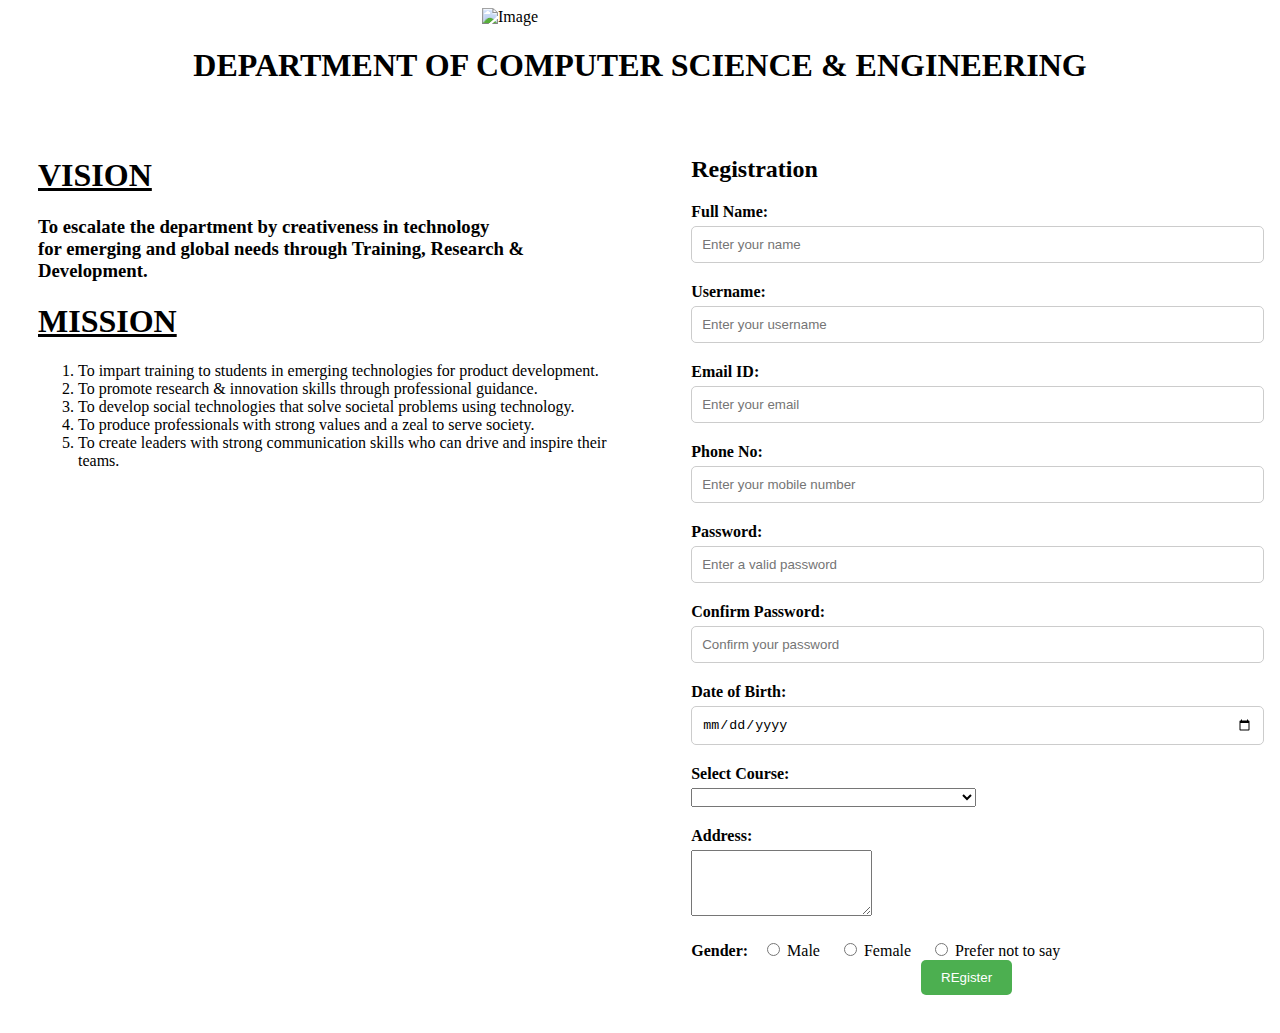
==== index.html @ 55d983e0 "Add files via upload" ====
<!DOCTYPE html>
<html>
<head>
  <meta name="viewport" content="width=device-width, initial-scale=1">
  <style>
    table, th, td {
      border: 1px solid black;
      border-collapse: collapse;
      width: 100%;
    }
    img {
      display: block;
      margin-left: auto;
      margin-right: auto;
    }
    /* Styling for the two-column layout */
    .container {
      display: flex;
      justify-content: space-between;
      padding: 20px;
    }
    .left-content {
      width: 50%;
      padding: 10px;
      border-radius: 8px;
    }
    .right-content {
      width: 45%;
      padding: 10px;
      border-radius: 8px;
    }
    /* Styling for the registration form */
    .form-container form {
      padding: 10px;
      border-radius: 8px;
      width: 100%;
    }
    .input-box {
      margin-bottom: 20px;
    }
    .input-box span {
      display: block;
      margin-bottom: 5px;
      font-weight: bold;
    }
    .input-box input {
      width: 100%;
      padding: 10px;
      border-radius: 5px;
      border: 1px solid #ccc;
    }
    .gender-info {
      margin-top: 10px;
    }
    .gender-info span {
      font-weight: bold;
      margin-right: 10px;
    }
    .gender-info label {
      margin-right: 15px;
    }
    .button {
      text-align: center;
    }
    .button input {
      padding: 10px 20px;
      border-radius: 5px;
      border: none;
      background-color: #4CAF50;
      color: white;
      cursor: pointer;
    }
    .button input:hover {
      background-color: #45a049;
    }
  </style>
</head>
<body>
    <img src="sasi.png" alt="Image" style="width:25%;">
    <div><center>
        <h1>DEPARTMENT OF COMPUTER SCIENCE & ENGINEERING</h1></center>    
    </div>
    <meta name="viewport" content="width=device-width, initial-scale=1.0">
    <title>Registration Form</title>

<!-- Main Content Section -->
<div class="container">
  <!-- Left Content: Vision and Mission -->
  <div class="left-content">
    <h1><u>VISION</u></h1>
    <h3>To escalate the department by creativeness in technology<br>for emerging and global needs through Training, Research &<br>Development.</h3>

    <h1><u>MISSION</u></h1>
    <ol>
        <li>To impart training to students in emerging technologies for product development.</li>
        <li>To promote research & innovation skills through professional guidance.</li>
        <li>To develop social technologies that solve societal problems using technology.</li>
        <li>To produce professionals with strong values and a zeal to serve society.</li>
        <li>To create leaders with strong communication skills who can drive and inspire their teams.</li>
    </ol>
  </div>

  <!-- Right Content: Registration Form -->
  <div class="right-content">
    <h2>Registration</h2>
    <form action="#">
      <div class="input-box">
        <span>Full Name:</span>
        <input type="text" placeholder="Enter your name" required>
      </div>
      <div class="input-box">
        <span>Username:</span>
        <input type="text" placeholder="Enter your username" required>
      </div>
      <div class="input-box">
        <span>Email ID:</span>
        <input type="email" placeholder="Enter your email" required>
      </div>
      <div class="input-box">
        <span>Phone No:</span>
        <input type="tel" placeholder="Enter your mobile number" required>
      </div>
      <div class="input-box">
        <span>Password:</span>
        <input type="password" placeholder="Enter a valid password" required>
      </div>
      <div class="input-box">
        <span>Confirm Password:</span>
        <input type="password" placeholder="Confirm your password" required>
      </div>
      <div class="input-box">
        <span>Date of Birth:</span>
        <input type="date" required>
      </div>  
      <div class="input-box">
      <span>Select Course:</span>
                        <select id="course" name="course" required>
                            <option value=""></option>
                            <option value="CSE">Computer Science and Engineering</option>
                            <option value="ECE">Electronics and Communication Engineering</option>
                            <option value="AIML">Artificial Intelligence and Machine Learning</option>
                        </select>
      </div>
      <div class="input-box">
      <span>Address:</span>
      <textarea id="address" name="address" rows="4" required></textarea>
      </div>
      <!-- Gender Selection -->
      <div class="gender-info">
        <span>Gender:</span>
        <label for="male">
          <input type="radio" name="gender" id="male">
          Male
        </label>
        <label for="female">
          <input type="radio" name="gender" id="female">
          Female
        </label>
        <label for="prefer-not-to-say">
          <input type="radio" name="gender" id="prefer-not-to-say">
          Prefer not to say
        </label>
      </div>
      <!-- Submit Button -->
      <div class="button">
        <input type="submit" value="REgister">
      </div>
    </form>
  </div>
</div>
</body>
</html>
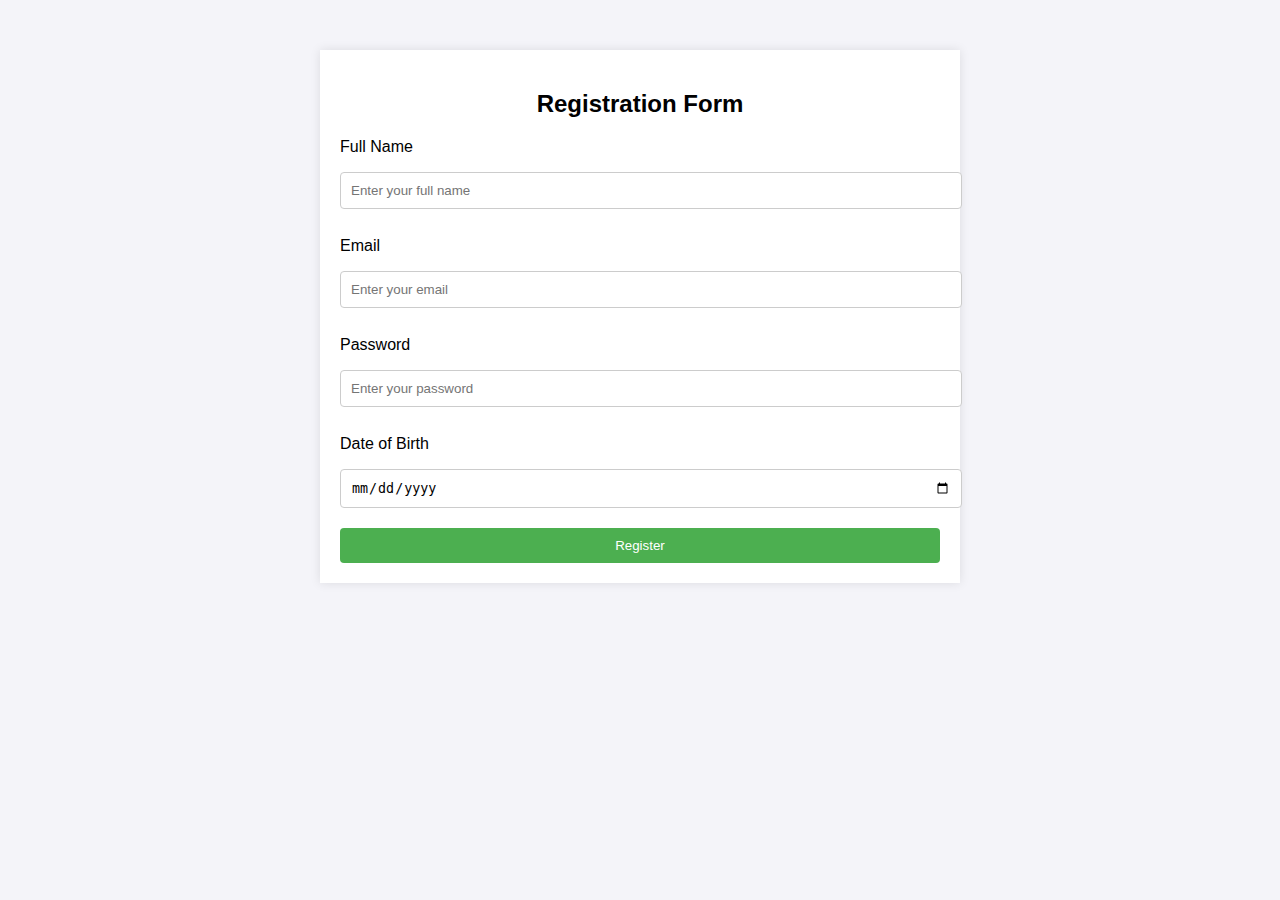
==== commit 8aa0fc32: "Add files via upload" ====
--- a/index.html
+++ b/index.html
@@ -1,172 +1,122 @@
 <!DOCTYPE html>
-<html>
+<html lang="en">
 <head>
-  <meta name="viewport" content="width=device-width, initial-scale=1">
-  <style>
-    table, th, td {
-      border: 1px solid black;
-      border-collapse: collapse;
-      width: 100%;
-    }
-    img {
-      display: block;
-      margin-left: auto;
-      margin-right: auto;
-    }
-    /* Styling for the two-column layout */
-    .container {
-      display: flex;
-      justify-content: space-between;
-      padding: 20px;
-    }
-    .left-content {
-      width: 50%;
-      padding: 10px;
-      border-radius: 8px;
-    }
-    .right-content {
-      width: 45%;
-      padding: 10px;
-      border-radius: 8px;
-    }
-    /* Styling for the registration form */
-    .form-container form {
-      padding: 10px;
-      border-radius: 8px;
-      width: 100%;
-    }
-    .input-box {
-      margin-bottom: 20px;
-    }
-    .input-box span {
-      display: block;
-      margin-bottom: 5px;
-      font-weight: bold;
-    }
-    .input-box input {
-      width: 100%;
-      padding: 10px;
-      border-radius: 5px;
-      border: 1px solid #ccc;
-    }
-    .gender-info {
-      margin-top: 10px;
-    }
-    .gender-info span {
-      font-weight: bold;
-      margin-right: 10px;
-    }
-    .gender-info label {
-      margin-right: 15px;
-    }
-    .button {
-      text-align: center;
-    }
-    .button input {
-      padding: 10px 20px;
-      border-radius: 5px;
-      border: none;
-      background-color: #4CAF50;
-      color: white;
-      cursor: pointer;
-    }
-    .button input:hover {
-      background-color: #45a049;
-    }
-  </style>
+    <meta charset="UTF-8">
+    <meta name="viewport" content="width=device-width, initial-scale=1.0">
+    <title>Registration Form</title>
+    <style>
+        body {
+            font-family: Arial, sans-serif;
+            margin: 0;
+            padding: 0;
+            background-color: #f4f4f9;
+        }
+        .container {
+            max-width: 600px;
+            margin: 50px auto;
+            padding: 20px;
+            background-color: white;
+            box-shadow: 0 0 10px rgba(0, 0, 0, 0.1);
+        }
+        h2 {
+            text-align: center;
+        }
+        label {
+            display: block;
+            margin: 8px 0;
+        }
+        input {
+            width: 100%;
+            padding: 10px;
+            margin: 8px 0 20px 0;
+            border: 1px solid #ccc;
+            border-radius: 4px;
+        }
+        .error {
+            color: red;
+            font-size: 12px;
+        }
+        button {
+            width: 100%;
+            padding: 10px;
+            background-color: #4CAF50;
+            color: white;
+            border: none;
+            border-radius: 4px;
+            cursor: pointer;
+        }
+        button:hover {
+            background-color: #45a049;
+        }
+    </style>
 </head>
 <body>
-    <img src="sasi.png" alt="Image" style="width:25%;">
-    <div><center>
-        <h1>DEPARTMENT OF COMPUTER SCIENCE & ENGINEERING</h1></center>    
-    </div>
-    <meta name="viewport" content="width=device-width, initial-scale=1.0">
-    <title>Registration Form</title>
 
-<!-- Main Content Section -->
 <div class="container">
-  <!-- Left Content: Vision and Mission -->
-  <div class="left-content">
-    <h1><u>VISION</u></h1>
-    <h3>To escalate the department by creativeness in technology<br>for emerging and global needs through Training, Research &<br>Development.</h3>
+    <h2>Registration Form</h2>
+    <form id="registrationForm" onsubmit="return validateForm()">
+        <label for="fullName">Full Name</label>
+        <input type="text" id="fullName" name="fullName" placeholder="Enter your full name" required>
+        <span id="nameError" class="error"></span>
 
-    <h1><u>MISSION</u></h1>
-    <ol>
-        <li>To impart training to students in emerging technologies for product development.</li>
-        <li>To promote research & innovation skills through professional guidance.</li>
-        <li>To develop social technologies that solve societal problems using technology.</li>
-        <li>To produce professionals with strong values and a zeal to serve society.</li>
-        <li>To create leaders with strong communication skills who can drive and inspire their teams.</li>
-    </ol>
-  </div>
+        <label for="email">Email</label>
+        <input type="email" id="email" name="email" placeholder="Enter your email" required>
+        <span id="emailError" class="error"></span>
 
-  <!-- Right Content: Registration Form -->
-  <div class="right-content">
-    <h2>Registration</h2>
-    <form action="#">
-      <div class="input-box">
-        <span>Full Name:</span>
-        <input type="text" placeholder="Enter your name" required>
-      </div>
-      <div class="input-box">
-        <span>Username:</span>
-        <input type="text" placeholder="Enter your username" required>
-      </div>
-      <div class="input-box">
-        <span>Email ID:</span>
-        <input type="email" placeholder="Enter your email" required>
-      </div>
-      <div class="input-box">
-        <span>Phone No:</span>
-        <input type="tel" placeholder="Enter your mobile number" required>
-      </div>
-      <div class="input-box">
-        <span>Password:</span>
-        <input type="password" placeholder="Enter a valid password" required>
-      </div>
-      <div class="input-box">
-        <span>Confirm Password:</span>
-        <input type="password" placeholder="Confirm your password" required>
-      </div>
-      <div class="input-box">
-        <span>Date of Birth:</span>
-        <input type="date" required>
-      </div>  
-      <div class="input-box">
-      <span>Select Course:</span>
-                        <select id="course" name="course" required>
-                            <option value=""></option>
-                            <option value="CSE">Computer Science and Engineering</option>
-                            <option value="ECE">Electronics and Communication Engineering</option>
-                            <option value="AIML">Artificial Intelligence and Machine Learning</option>
-                        </select>
-      </div>
-      <div class="input-box">
-      <span>Address:</span>
-      <textarea id="address" name="address" rows="4" required></textarea>
-      </div>
-      <!-- Gender Selection -->
-      <div class="gender-info">
-        <span>Gender:</span>
-        <label for="male">
-          <input type="radio" name="gender" id="male">
-          Male
-        </label>
-        <label for="female">
-          <input type="radio" name="gender" id="female">
-          Female
-        </label>
-        <label for="prefer-not-to-say">
-          <input type="radio" name="gender" id="prefer-not-to-say">
-          Prefer not to say
-        </label>
-      </div>
-      <!-- Submit Button -->
-      <div class="button">
-        <input type="submit" value="REgister">
-      </div>
+        <label for="password">Password</label>
+        <input type="password" id="password" name="password" placeholder="Enter your password" required minlength="6">
+        <span id="passwordError" class="error"></span>
+
+        <label for="dob">Date of Birth</label>
+        <input type="date" id="dob" name="dob" required>
+        <span id="dobError" class="error"></span>
+
+        <button type="submit">Register</button>
     </form>
-  </div>
 </div>
+
+<script>
+    function validateForm() {
+        let isValid = true;
+        
+        // Clear previous error messages
+        document.getElementById('nameError').textContent = '';
+        document.getElementById('emailError').textContent = '';
+        document.getElementById('passwordError').textContent = '';
+        document.getElementById('dobError').textContent = '';
+
+        // Validate Full Name (should not be empty)
+        const name = document.getElementById('fullName').value.trim();
+        if (name === '') {
+            document.getElementById('nameError').textContent = 'Full Name is required';
+            isValid = false;
+        }
+
+        // Validate Email (check if it's in a proper format)
+        const email = document.getElementById('email').value.trim();
+        const emailPattern = /^[a-zA-Z0-9._%+-]+@[a-zA-Z0-9.-]+\.[a-zA-Z]{2,}$/;
+        if (!email.match(emailPattern)) {
+            document.getElementById('emailError').textContent = 'Please enter a valid email address';
+            isValid = false;
+        }
+
+        // Validate Password (minimum 6 characters)
+        const password = document.getElementById('password').value.trim();
+        if (password.length < 6) {
+            document.getElementById('passwordError').textContent = 'Password must be at least 6 characters long';
+            isValid = false;
+        }
+
+        // Validate Date of Birth (ensure a date is selected)
+        const dob = document.getElementById('dob').value.trim();
+        if (dob === '') {
+            document.getElementById('dobError').textContent = 'Date of Birth is required';
+            isValid = false;
+        }
+
+        return isValid; // If false, form won't submit
+    }
+</script>
+
 </body>
 </html>